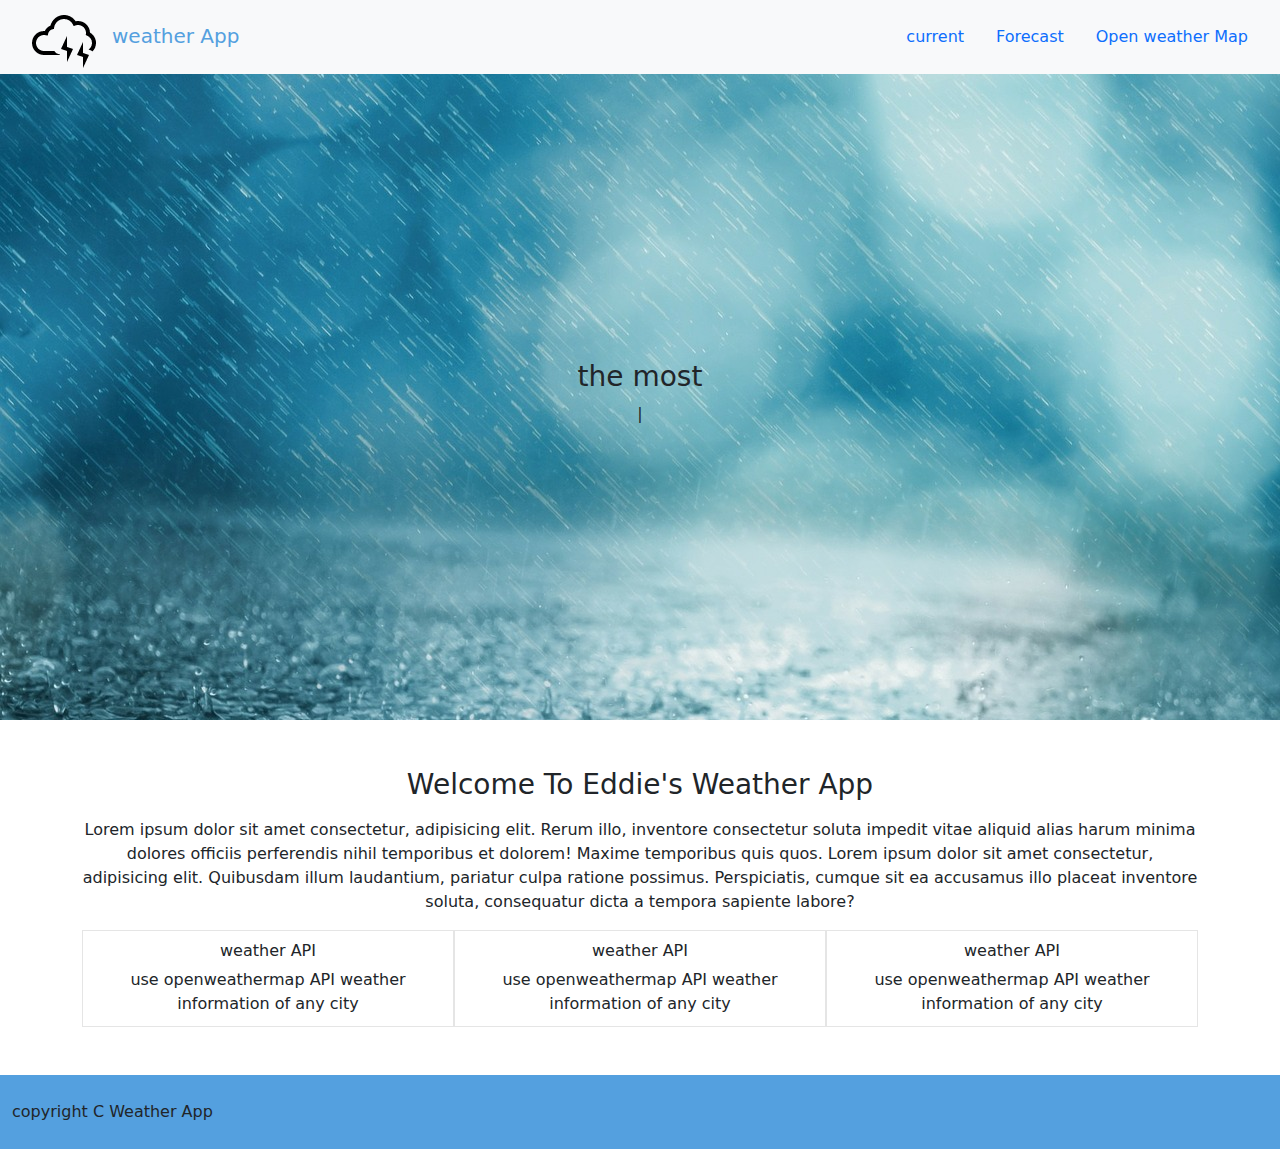
==== index.html @ 879b09ab "weather api" ====
<!DOCTYPE html>
<html lang="en">
<head>
    <meta charset="UTF-8">
    <meta name="viewport" content="width=device-width, initial-scale=1.0">
    <link rel="stylesheet" href="/style/style.css">
    <link rel="stylesheet" href="style/bootstrap.min.css">
    <link rel="stylesheet" href="https://use.fontawesome.com/releases/v5.15.2/css/all.css"
    integrity="sha384-vSIIfh2YWi9wW0r9iZe7RJPrKwp6bG+s9QZMoITbCckVJqGCCRhc+ccxNcdpHuYu" crossorigin="anonymous">
    <title>weather app</title>
</head>
<body>

    <header >
        <nav id="navbar-example2" class="navbar navbar-light bg-light px-3 p-0">
            <a style="color: rgb(84, 160, 223);" class="navbar-brand " href="index.html"> <img class="mx-3" src="/img/logo.png" alt="" >weather App</a>
            <ul class="nav nav-pills">
              <li class="nav-item">
                <a class="nav-link" href="current.html">current</a>
              </li>
              <li class="nav-item">
                <a class="nav-link" href="forecast.html">Forecast</a>
              </li>
              <li class="nav-item">
                <a class="nav-link" href="#mdo">Open weather Map</a>
              </li>
              
            </ul>
          </nav>
        <div id="posi">
         <h3 class="" id="txt"></h3>
         <h2 class="mb-5 mt-1 fs-1 tx2"></h2>
         
         <ul class="d-flex ">
             <li class="mx-3" id="l1"> </li>
             <li class="mx-3" id="l2"> </li>
             <li class="mx-3" id="l3"></li>
             <li class="mx-3" id="l4"></li>
         </ul>
     
        </div>
     </header>

     <div class="container mt-5">
         <div class="row">
             <div class="col-lg-12 text-center ">
         <h3 class="mb-3">Welcome To Eddie's Weather App</h3>
         <p>Lorem ipsum dolor sit amet consectetur, adipisicing elit. Rerum illo, inventore consectetur soluta impedit vitae aliquid alias harum minima dolores officiis perferendis nihil temporibus et dolorem! Maxime temporibus quis quos.
             Lorem ipsum dolor sit amet consectetur, adipisicing elit. Quibusdam illum laudantium, pariatur culpa ratione possimus. Perspiciatis, cumque sit ea accusamus illo placeat inventore soluta, consequatur dicta a tempora sapiente labore?
        
            </p>
        </div>
        <div class="d-flex justify-content-around text-center icn">
            <div >
                <i class=" far fa-sun"></i>
                  <h6>weather API</h6>
                  <span>use openweathermap API weather information of any city</span>
            </div>
            <div>
                <i class="fas fa-search"></i>            
                    <h6>weather API</h6>
                <span>use openweathermap API weather information of any city</span>
            </div>
            <div>
                <i class="fas fa-check-circle"></i>
                <h6>weather API</h6>
                <span>use openweathermap API weather information of any city</span>
            </div>
        </div>
        </div>
        </div>
        <div class="container-fluid mt-5">
            <div class="row">
                <div class="col-lg-12 pd">
                    copyright C Weather App
                </div>
            </div>
        </div>
        <script src="/js/jquery.js"></script>   
        <script src="/js/bootstrap.min.js"></script>
        <script src="/js/app.js"></script>
        <script src="typed.js"></script>   
</body>
</html>
---- style/style.css ----
/* .logo {
    display: flex;
    justify-content: stretch;
}
 nav ul {
    display: flex;
    margin-right: 50px;
    margin-top: 15px;
}
 nav ul li {
    padding: 10px 15px ;
    list-style-type: none;
   
} */
header {
    background-image: url(/img/bg.jpg);
    height: 80vh;
    background-size: cover;
    background-repeat: no-repeat;
    position: relative;
}
#posi {
position: absolute;
top: 50%;
  width: 100%;
  text-align: center;
}
#posi ul {
    position: absolute;
    top: 100%;
      
      text-align: center;
      list-style-type: none;
      left: 30%;

    }  

.icn i {
    font-size: 50px;
    margin-top: 15px;
    margin-bottom: 15px;
    color: rgb(84, 160, 223) ;
}
.icn div{
    border: 1px solid rgba(78, 76, 76, 0.144);
    padding: 10px;
}
.pd {
    padding: 25px;
    background-color:rgb(84, 160, 223) ;
}
.pdt{
    padding: 40px;
    background-color:rgb(84, 160, 223) ;
}
.pdt h2{
   color: white;}

.information {
border-radius: 10px;
background-color: rgb(84, 160, 223) ;
padding: 20px;
height: 55vh;
display: none;

}
.information span {
    font-size: 20px;
    color: white;

}
small {
    display: block;
    line-height: 1.8rem;
    font-size: 20px;
    color: white;
font-family: Verdana, Geneva, Tahoma, sans-serif;
}
.titre {
    color: white;
}

#cityDiv{
    width: 60%;
    margin: auto;
    text-align: center;
}
#error {
    color: tomato;
}
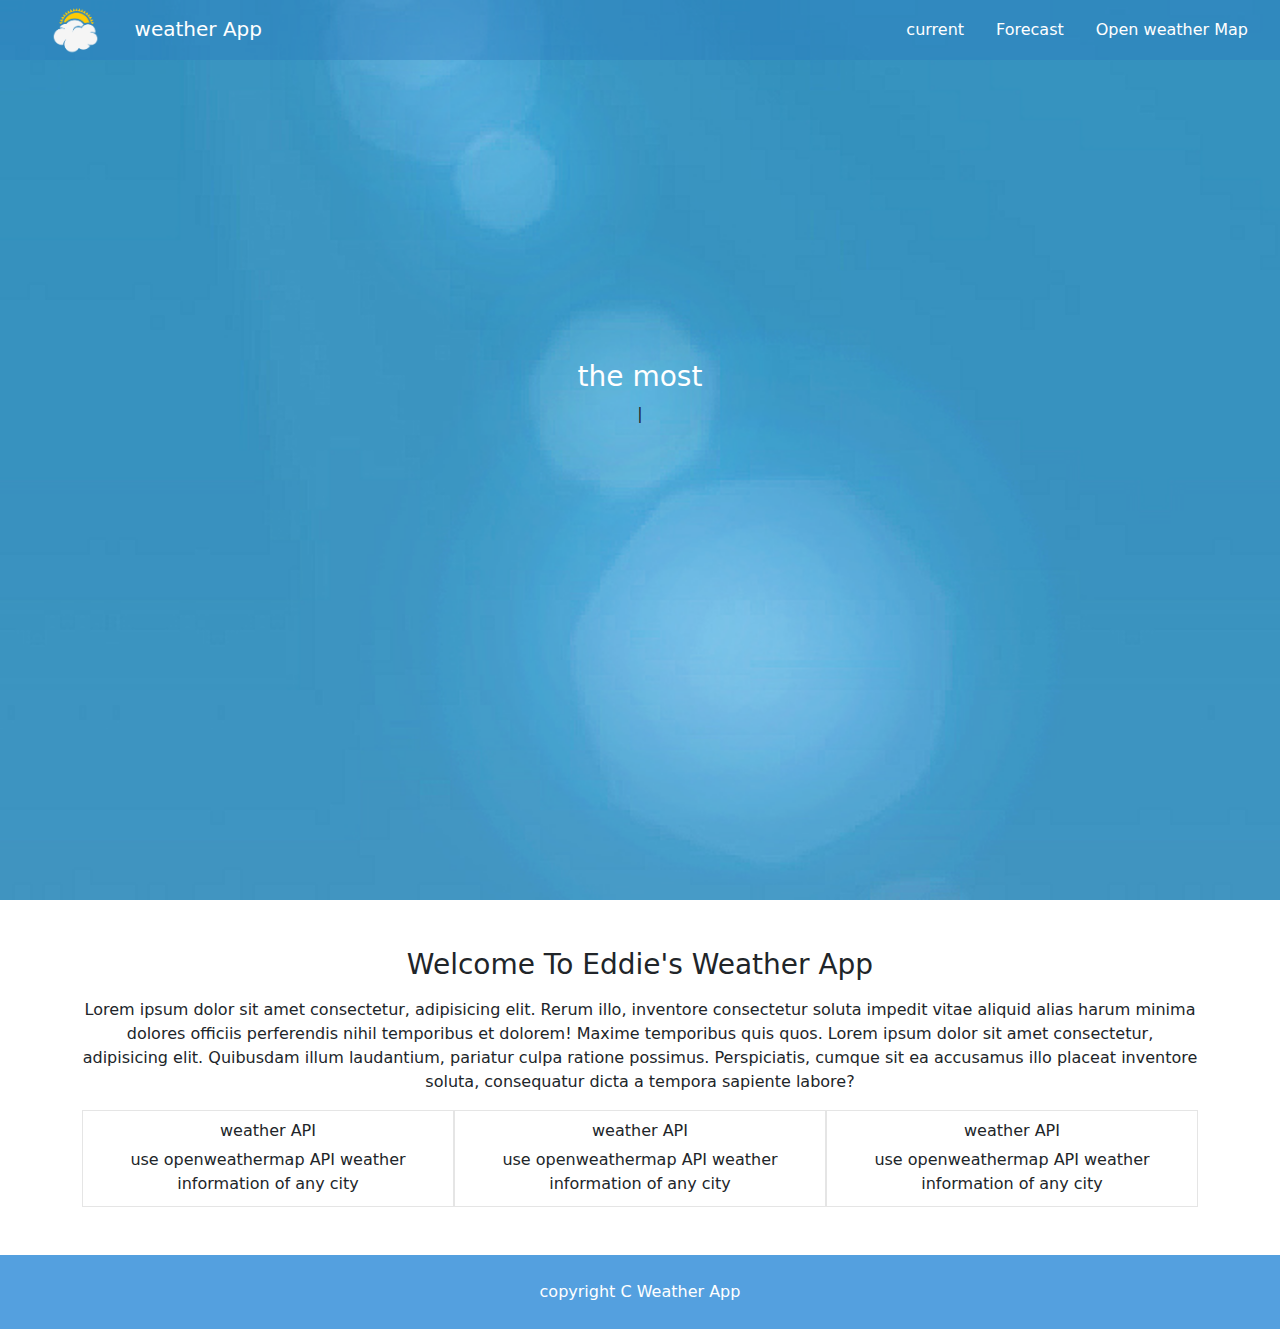
==== commit 17e11178: "v-2" ====
--- a/index.html
+++ b/index.html
@@ -7,13 +7,14 @@
     <link rel="stylesheet" href="style/bootstrap.min.css">
     <link rel="stylesheet" href="https://use.fontawesome.com/releases/v5.15.2/css/all.css"
     integrity="sha384-vSIIfh2YWi9wW0r9iZe7RJPrKwp6bG+s9QZMoITbCckVJqGCCRhc+ccxNcdpHuYu" crossorigin="anonymous">
-    <title>weather app</title>
+   <link rel="icon" type="image" href="/img/logo.png">
+    <title>  weather app</title>
 </head>
 <body>
 
     <header >
-        <nav id="navbar-example2" class="navbar navbar-light bg-light px-3 p-0">
-            <a style="color: rgb(84, 160, 223);" class="navbar-brand " href="index.html"> <img class="mx-3" src="/img/logo.png" alt="" >weather App</a>
+        <nav id="navbar-example2" class="navbar px-3 p-0">
+            <a style="color: rgb(255, 255, 255);" class="navbar-brand " href="index.html"> <img class="mx-3" src="/img/lg.png" alt="" style="height: 50px; " >weather App</a>
             <ul class="nav nav-pills">
               <li class="nav-item">
                 <a class="nav-link" href="current.html">current</a>
@@ -28,8 +29,8 @@
             </ul>
           </nav>
         <div id="posi">
-         <h3 class="" id="txt"></h3>
-         <h2 class="mb-5 mt-1 fs-1 tx2"></h2>
+         <h3 class="tx1" id="txt" style="color: white;"></h3>
+         <h2 class="mb-5 mt-1 fs-1 tx2" style="color: white;"></h2>
          
          <ul class="d-flex ">
              <li class="mx-3" id="l1"> </li>
--- a/style/style.css
+++ b/style/style.css
@@ -13,41 +13,60 @@
    
 } */
 header {
-    background-image: url(/img/bg.jpg);
-    height: 80vh;
+    background-image: url(/img/w.jpg);
+    opacity: 1;
+    height: 100vh;
     background-size: cover;
     background-repeat: no-repeat;
     position: relative;
 }
 #posi {
 position: absolute;
-top: 50%;
+top: 40%;
   width: 100%;
   text-align: center;
+}
+ #navbar-example2 {
+    background-color: rgba(43, 125, 192, 0.425);
+    padding: 30px;
+    
+}
+
+nav ul li a {
+    color: rgb(255, 255, 255);
+    
 }
 #posi ul {
     position: absolute;
     top: 100%;
-      
+      color: white;
       text-align: center;
       list-style-type: none;
       left: 30%;
 
     }  
 
+
+
 .icn i {
     font-size: 50px;
     margin-top: 15px;
     margin-bottom: 15px;
-    color: rgb(84, 160, 223) ;
+    color: #383b40 ;
 }
 .icn div{
     border: 1px solid rgba(78, 76, 76, 0.144);
     padding: 10px;
 }
+.icn div:hover{
+    
+    background-color: rgb(84, 160, 223);
+}
 .pd {
     padding: 25px;
     background-color:rgb(84, 160, 223) ;
+    color: white;
+    text-align: center;
 }
 .pdt{
     padding: 40px;
@@ -63,15 +82,19 @@
 height: 55vh;
 display: none;
 
+
 }
 .information span {
-    font-size: 20px;
+    font-size: 18px;
     color: white;
+    ;
 
 }
 small {
     display: block;
+    
     line-height: 1.8rem;
+    
     font-size: 20px;
     color: white;
 font-family: Verdana, Geneva, Tahoma, sans-serif;
@@ -79,7 +102,19 @@
 .titre {
     color: white;
 }
+.titre_city {
+ 
+    font-size: 20px;
+    font-family: Arial, Helvetica, sans-serif;
 
+}
+.input {
+   margin-right: 20px;
+    width: 200px;
+   outline: 0;
+   border:none;
+   border-bottom: 1px solid black;
+}
 #cityDiv{
     width: 60%;
     margin: auto;
@@ -87,4 +122,8 @@
 }
 #error {
     color: tomato;
+}
+tbody td {
+    color: rgb(20, 39, 75);
+    font-weight: bolder;
 }